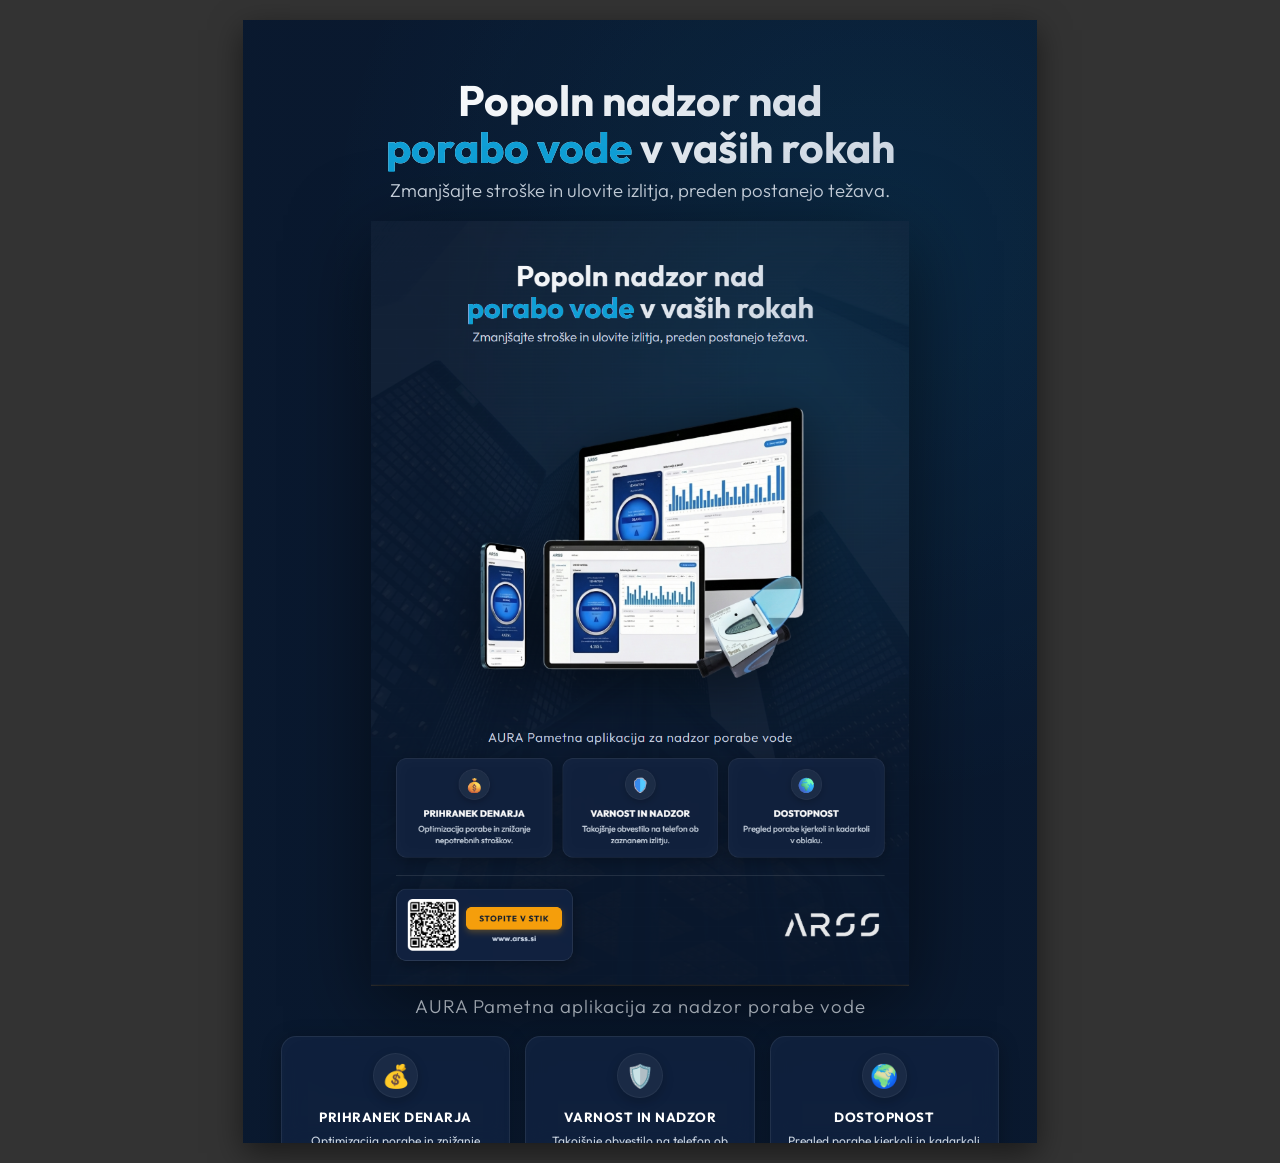
==== letak-a4.html @ 603e501b "Deploy ARSS flyer to GitHub Pages Co-authored-by: jakahrovatarss-del <245723987+jakahrovatarss-del@u" ====
<!DOCTYPE html>
<html lang="sl">

<head>
    <meta charset="UTF-8">
    <meta name="viewport" content="width=device-width, initial-scale=1.0">
    <title>ARSS Flyer - Final</title>
    <link rel="stylesheet" href="./letak-style.css">
</head>

<body>

    <div class="page">
        <header class="header">
            <h1>Popoln nadzor nad<br><span class="headline-highlight">porabo vode</span> v vaših rokah</h1>
            <p class="subtitle">Zmanjšajte stroške in ulovite izlitja, preden postanejo težava.</p>
        </header>

        <div class="visual-container">
            <div class="portal-image-wrapper">
                <img src="./slika nasega portala brez ozadja.png" alt="ARSS Portal Dashboard" class="portal-image">
            </div>
            <div class="aura-caption">AURA Pametna aplikacija za nadzor porabe vode</div>
        </div>

        <div class="features">
            <div class="feature-item">
                <div class="feature-icon-circle">💰</div>
                <div class="feature-title">Prihranek denarja</div>
                <div class="feature-desc">Optimizacija porabe in znižanje nepotrebnih stroškov.</div>
            </div>
            <div class="feature-item">
                <div class="feature-icon-circle">🛡️</div>
                <div class="feature-title">Varnost in Nadzor</div>
                <div class="feature-desc">Takojšnje obvestilo na telefon ob zaznanem izlitju.</div>
            </div>
            <div class="feature-item">
                <div class="feature-icon-circle">🌍</div>
                <div class="feature-title">Dostopnost</div>
                <div class="feature-desc">Pregled porabe kjerkoli in kadarkoli v oblaku.</div>
            </div>
        </div>

        <footer class="footer">
            <div class="footer-card">
                <img src="https://api.qrserver.com/v1/create-qr-code/?size=150x150&data=https://jakahrovatarss-del.github.io/arss-spletna-stran-/&color=000000"
                    alt="Scan QR" class="qr-code">
                <div class="footer-card-content">
                    <a href="https://jakahrovatarss-del.github.io/arss-spletna-stran-/" class="cta-button">Stopite v
                        stik</a>
                    <a href="https://jakahrovatarss-del.github.io/arss-spletna-stran-/" class="cta-link">www.arss.si</a>
                </div>
            </div>

            <div class="footer-right-section">
                <div class="footer-logo-wrapper">
                    <img src="https://arss.si/wp-content/uploads/2022/12/ARSS_logo2022.png" alt="ARSS"
                        class="footer-logo">
                </div>
            </div>
        </footer>

    </div>

</body>

</html>
---- letak-style.css ----
@import url('https://fonts.googleapis.com/css2?family=Outfit:wght@300;400;500;600;700;800&display=swap');

:root {
    /* Colors */
    --primary: #0a192f;
    --secondary: #112240;
    --accent: #0f9ed5;
    --text: #e6f1ff;
    --text-muted: #cbd5e1;
    /* Lightened from #94a3b8 for better legibility */
    --bg: #0a192f;
    --warning: #f59e0b;

    /* Spacing & Sizes */
    --page-width: 210mm;
    --page-height: 297mm;
    --page-padding: 10mm;
    --border-radius-lg: 4mm;
    --border-radius-sm: 2mm;

    /* Shadows */
    --shadow-sm: 0 4px 10px rgba(0, 0, 0, 0.2);
    --shadow-md: 0 4px 20px rgba(0, 0, 0, 0.3);
    --shadow-lg: 0 10px 30px rgba(0, 0, 0, 0.5);
    --glow: 0 0 15px rgba(15, 158, 213, 0.15);
}

* {
    box-sizing: border-box;
    margin: 0;
    padding: 0;
    -webkit-print-color-adjust: exact !important;
    print-color-adjust: exact !important;
}

body {
    background-color: #333;
    font-family: 'Outfit', sans-serif;
    display: flex;
    justify-content: center;
    padding: 20px;
    min-height: 100vh;
}

.page {
    width: var(--page-width);
    height: var(--page-height);
    background: var(--primary);
    position: relative;
    overflow: hidden;
    box-shadow: var(--shadow-lg);
    display: flex;
    flex-direction: column;
    padding: var(--page-padding);
    text-align: center;
    color: var(--text);
    gap: 5mm;
    /* Consistent vertical spacing */
}

/* Background */
.page::before {
    content: '';
    position: absolute;
    inset: 0;
    background:
        radial-gradient(circle at 80% 20%, rgba(15, 158, 213, 0.15), transparent 50%),
        linear-gradient(rgba(10, 25, 47, 0.95), rgba(10, 25, 47, 0.95)),
        url('https://images.unsplash.com/photo-1486406146926-c627a92ad1ab?q=80&w=2070&auto=format&fit=crop') center/cover no-repeat;
    opacity: 0.8;
    z-index: 0;
    pointer-events: none;
}

/* Content Elements */
.header,
.visual-container,
.features,
.footer {
    position: relative;
    z-index: 2;
}

/* Header */
.header {
    display: flex;
    flex-direction: column;
    align-items: center;
    margin-top: 5mm;
}

.header h1 {
    font-size: 32pt;
    line-height: 1.1;
    margin-bottom: 2mm;
    background: linear-gradient(135deg, #fff 0%, #cbd5e1 100%);
    background-clip: text;
    -webkit-background-clip: text;
    -webkit-text-fill-color: transparent;
}

.headline-highlight {
    color: var(--accent);
    -webkit-text-fill-color: var(--accent);
}

.subtitle {
    font-size: 14pt;
    font-weight: 300;
    color: var(--text-muted);
    max-width: 80%;
}

/* Main Visual */
.visual-container {
    display: flex;
    flex-direction: column;
    align-items: center;
    flex: 1;
    /* Allow visual to take available space */
    justify-content: center;
}

.portal-image-wrapper {
    position: relative;
    width: 75%;
    /* Increased from 65% for better visibility */
    max-width: 160mm;
    margin-bottom: 2mm;
    transition: transform 0.3s ease;
}

.portal-image {
    width: 100%;
    height: auto;
    display: block;
    filter: drop-shadow(0 20px 40px rgba(0, 0, 0, 0.5));
}

.aura-caption {
    font-size: 14pt;
    font-weight: 300;
    color: var(--text-muted);
    letter-spacing: 1px;
}

/* Features */
.features {
    display: flex;
    justify-content: space-between;
    gap: 4mm;
    /* Increased gap */
    margin-bottom: 2mm;
}

.feature-item {
    background: rgba(17, 34, 64, 0.8);
    border: 1px solid rgba(255, 255, 255, 0.08);
    border-radius: var(--border-radius-lg);
    padding: 4mm 3mm;
    flex: 1;
    display: flex;
    flex-direction: column;
    align-items: center;
    backdrop-filter: blur(10px);
    box-shadow: var(--shadow-md), inset 0 0 20px rgba(255, 255, 255, 0.02);
}

.feature-icon-circle {
    width: 12mm;
    height: 12mm;
    background: rgba(255, 255, 255, 0.05);
    border-radius: 50%;
    display: flex;
    align-items: center;
    justify-content: center;
    font-size: 6mm;
    margin-bottom: 3mm;
    box-shadow: 0 4px 12px rgba(0, 0, 0, 0.2);
    border: 1px solid rgba(255, 255, 255, 0.05);
}

.feature-title {
    font-weight: 700;
    margin-bottom: 2mm;
    text-transform: uppercase;
    font-size: 10pt;
    letter-spacing: 0.5px;
    color: #fff;
    text-align: center;
}

.feature-desc {
    font-size: 9pt;
    color: var(--text-muted);
    line-height: 1.4;
    max-width: 95%;
    text-align: center;
}


/* Footer / CTA */
.footer {
    border-top: 1px solid rgba(255, 255, 255, 0.1);
    padding-top: 5mm;
    display: flex;
    justify-content: space-between;
    align-items: center;
    /* Align items to bottom baseline */
    margin-top: auto;
}

/* Footer Card */
.footer-card {
    background: rgba(17, 34, 64, 0.95);
    border: 1px solid rgba(255, 255, 255, 0.1);
    border-radius: var(--border-radius-lg);
    padding: 3mm 4mm;
    display: flex;
    align-items: center;
    gap: 3mm;
    backdrop-filter: blur(10px);
    box-shadow: var(--shadow-md);
    height: 28mm;
    /* Fixed height for consistency */
}

.qr-code {
    width: 20mm;
    height: 20mm;
    background: #fff;
    padding: 1mm;
    border-radius: var(--border-radius-sm);
    display: block;
}

.footer-card-content {
    display: flex;
    flex-direction: column;
    gap: 1.5mm;
}

.cta-button {
    background: var(--warning);
    color: #0a192f;
    text-decoration: none;
    font-weight: 700;
    padding: 2.5mm 5mm;
    border-radius: var(--border-radius-sm);
    text-transform: uppercase;
    font-size: 9pt;
    letter-spacing: 1px;
    box-shadow: 0 4px 10px rgba(245, 158, 11, 0.3);
    text-align: center;
    transition: transform 0.2s, box-shadow 0.2s;
}

.cta-button:hover {
    transform: translateY(-1px);
    box-shadow: 0 6px 15px rgba(245, 158, 11, 0.4);
}

.cta-link {
    color: var(--text);
    text-decoration: none;
    font-weight: 500;
    font-size: 8.5pt;
    opacity: 0.9;
    text-align: center;
    letter-spacing: 0.5px;
}

/* Right: Logo Only */
.footer-right-section {
    display: flex;
    align-items: center;
    justify-content: flex-end;
}

.footer-logo-wrapper {
    display: flex;
    align-items: center;
    height: 28mm;
}

.footer-logo {
    height: 45mm;
    width: auto;
    object-fit: contain;
    filter: brightness(0) invert(1);
    opacity: 0.9;
}


@media print {
    body {
        background: none;
        padding: 0;
    }

    .page {
        box-shadow: none;
        width: 210mm;
        height: 297mm;
        margin: 0;
        -webkit-print-color-adjust: exact;
        print-color-adjust: exact;
    }
}
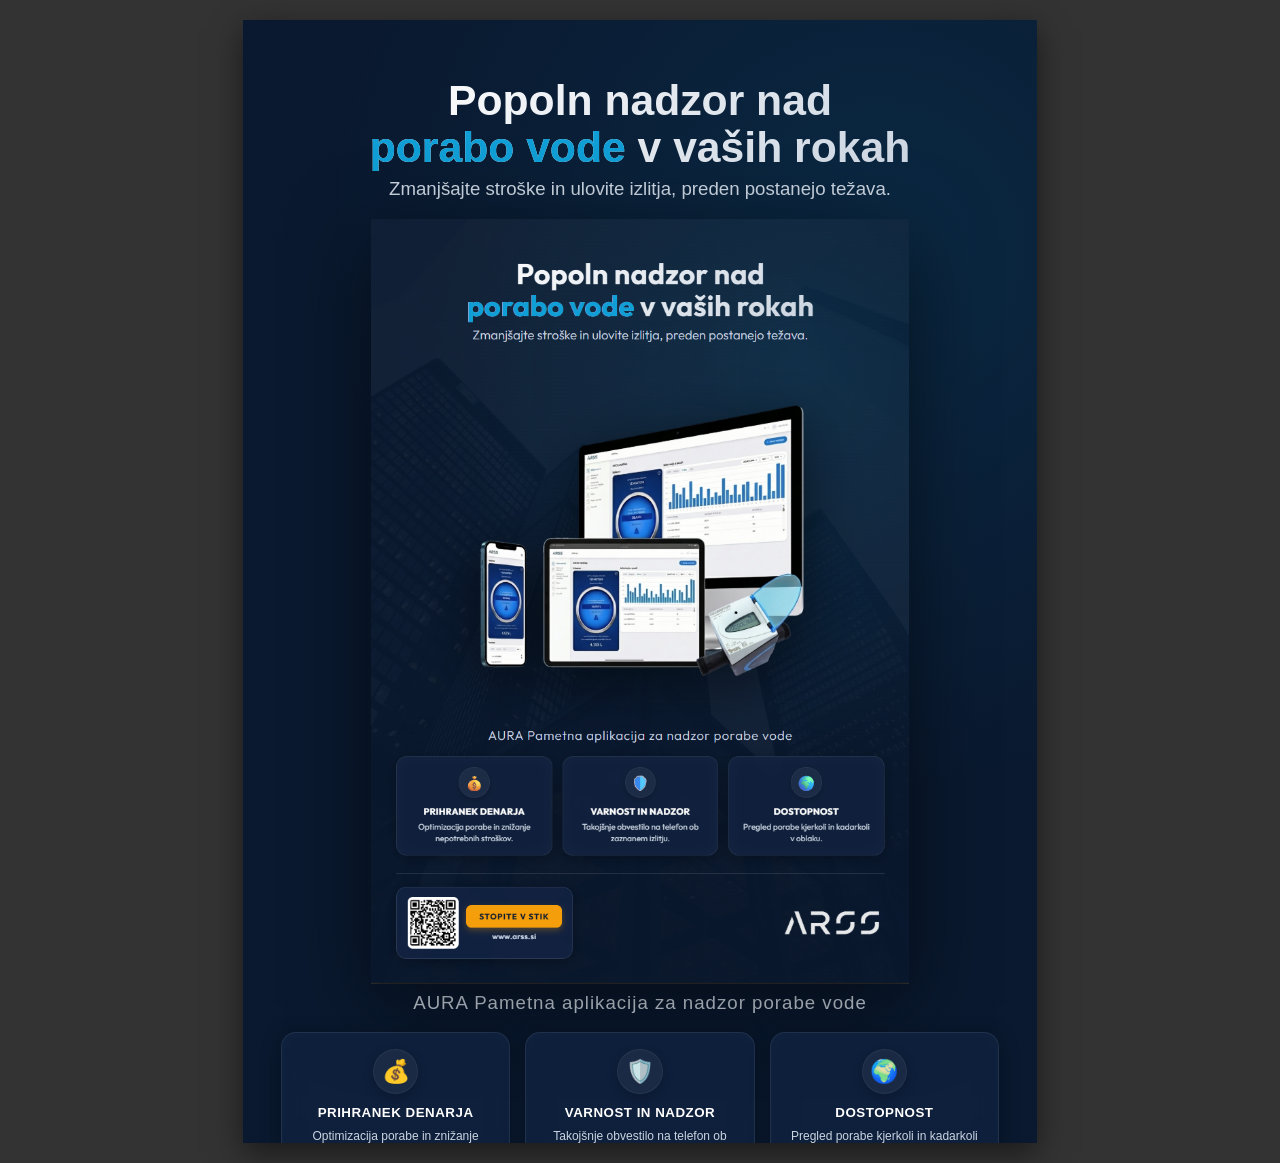
==== commit ba915121: "Make flyer work locally: remove external resource dependencies Co-authored-by: jakahrovatarss-del <2" ====
--- a/letak-a4.html
+++ b/letak-a4.html
@@ -1,67 +1,67 @@
-<!DOCTYPE html>
-<html lang="sl">
-
-<head>
-    <meta charset="UTF-8">
-    <meta name="viewport" content="width=device-width, initial-scale=1.0">
-    <title>ARSS Flyer - Final</title>
-    <link rel="stylesheet" href="./letak-style.css">
-</head>
-
-<body>
-
-    <div class="page">
-        <header class="header">
-            <h1>Popoln nadzor nad<br><span class="headline-highlight">porabo vode</span> v vaših rokah</h1>
-            <p class="subtitle">Zmanjšajte stroške in ulovite izlitja, preden postanejo težava.</p>
-        </header>
-
-        <div class="visual-container">
-            <div class="portal-image-wrapper">
-                <img src="./slika nasega portala brez ozadja.png" alt="ARSS Portal Dashboard" class="portal-image">
-            </div>
-            <div class="aura-caption">AURA Pametna aplikacija za nadzor porabe vode</div>
-        </div>
-
-        <div class="features">
-            <div class="feature-item">
-                <div class="feature-icon-circle">💰</div>
-                <div class="feature-title">Prihranek denarja</div>
-                <div class="feature-desc">Optimizacija porabe in znižanje nepotrebnih stroškov.</div>
-            </div>
-            <div class="feature-item">
-                <div class="feature-icon-circle">🛡️</div>
-                <div class="feature-title">Varnost in Nadzor</div>
-                <div class="feature-desc">Takojšnje obvestilo na telefon ob zaznanem izlitju.</div>
-            </div>
-            <div class="feature-item">
-                <div class="feature-icon-circle">🌍</div>
-                <div class="feature-title">Dostopnost</div>
-                <div class="feature-desc">Pregled porabe kjerkoli in kadarkoli v oblaku.</div>
-            </div>
-        </div>
-
-        <footer class="footer">
-            <div class="footer-card">
-                <img src="https://api.qrserver.com/v1/create-qr-code/?size=150x150&data=https://jakahrovatarss-del.github.io/arss-spletna-stran-/&color=000000"
-                    alt="Scan QR" class="qr-code">
-                <div class="footer-card-content">
-                    <a href="https://jakahrovatarss-del.github.io/arss-spletna-stran-/" class="cta-button">Stopite v
-                        stik</a>
-                    <a href="https://jakahrovatarss-del.github.io/arss-spletna-stran-/" class="cta-link">www.arss.si</a>
-                </div>
-            </div>
-
-            <div class="footer-right-section">
-                <div class="footer-logo-wrapper">
-                    <img src="https://arss.si/wp-content/uploads/2022/12/ARSS_logo2022.png" alt="ARSS"
-                        class="footer-logo">
-                </div>
-            </div>
-        </footer>
-
-    </div>
-
-</body>
-
+<!DOCTYPE html>
+<html lang="sl">
+
+<head>
+    <meta charset="UTF-8">
+    <meta name="viewport" content="width=device-width, initial-scale=1.0">
+    <title>ARSS Flyer - Final</title>
+    <link rel="stylesheet" href="./letak-style.css">
+</head>
+
+<body>
+
+    <div class="page">
+        <header class="header">
+            <h1>Popoln nadzor nad<br><span class="headline-highlight">porabo vode</span> v vaših rokah</h1>
+            <p class="subtitle">Zmanjšajte stroške in ulovite izlitja, preden postanejo težava.</p>
+        </header>
+
+        <div class="visual-container">
+            <div class="portal-image-wrapper">
+                <img src="./slika nasega portala brez ozadja.png" alt="ARSS Portal Dashboard" class="portal-image">
+            </div>
+            <div class="aura-caption">AURA Pametna aplikacija za nadzor porabe vode</div>
+        </div>
+
+        <div class="features">
+            <div class="feature-item">
+                <div class="feature-icon-circle">💰</div>
+                <div class="feature-title">Prihranek denarja</div>
+                <div class="feature-desc">Optimizacija porabe in znižanje nepotrebnih stroškov.</div>
+            </div>
+            <div class="feature-item">
+                <div class="feature-icon-circle">🛡️</div>
+                <div class="feature-title">Varnost in Nadzor</div>
+                <div class="feature-desc">Takojšnje obvestilo na telefon ob zaznanem izlitju.</div>
+            </div>
+            <div class="feature-item">
+                <div class="feature-icon-circle">🌍</div>
+                <div class="feature-title">Dostopnost</div>
+                <div class="feature-desc">Pregled porabe kjerkoli in kadarkoli v oblaku.</div>
+            </div>
+        </div>
+
+        <footer class="footer">
+            <div class="footer-card">
+                <img src="[data-uri]"
+                    alt="Scan QR" class="qr-code">
+                <div class="footer-card-content">
+                    <a href="https://jakahrovatarss-del.github.io/arss-spletna-stran-/" class="cta-button">Stopite v
+                        stik</a>
+                    <a href="https://jakahrovatarss-del.github.io/arss-spletna-stran-/" class="cta-link">www.arss.si</a>
+                </div>
+            </div>
+
+            <div class="footer-right-section">
+                <div class="footer-logo-wrapper">
+                    <img src="./logo.png" alt="ARSS"
+                        class="footer-logo">
+                </div>
+            </div>
+        </footer>
+
+    </div>
+
+</body>
+
 </html>
--- a/letak-style.css
+++ b/letak-style.css
@@ -1,309 +1,306 @@
-@import url('https://fonts.googleapis.com/css2?family=Outfit:wght@300;400;500;600;700;800&display=swap');
-
-:root {
-    /* Colors */
-    --primary: #0a192f;
-    --secondary: #112240;
-    --accent: #0f9ed5;
-    --text: #e6f1ff;
-    --text-muted: #cbd5e1;
-    /* Lightened from #94a3b8 for better legibility */
-    --bg: #0a192f;
-    --warning: #f59e0b;
-
-    /* Spacing & Sizes */
-    --page-width: 210mm;
-    --page-height: 297mm;
-    --page-padding: 10mm;
-    --border-radius-lg: 4mm;
-    --border-radius-sm: 2mm;
-
-    /* Shadows */
-    --shadow-sm: 0 4px 10px rgba(0, 0, 0, 0.2);
-    --shadow-md: 0 4px 20px rgba(0, 0, 0, 0.3);
-    --shadow-lg: 0 10px 30px rgba(0, 0, 0, 0.5);
-    --glow: 0 0 15px rgba(15, 158, 213, 0.15);
-}
-
-* {
-    box-sizing: border-box;
-    margin: 0;
-    padding: 0;
-    -webkit-print-color-adjust: exact !important;
-    print-color-adjust: exact !important;
-}
-
-body {
-    background-color: #333;
-    font-family: 'Outfit', sans-serif;
-    display: flex;
-    justify-content: center;
-    padding: 20px;
-    min-height: 100vh;
-}
-
-.page {
-    width: var(--page-width);
-    height: var(--page-height);
-    background: var(--primary);
-    position: relative;
-    overflow: hidden;
-    box-shadow: var(--shadow-lg);
-    display: flex;
-    flex-direction: column;
-    padding: var(--page-padding);
-    text-align: center;
-    color: var(--text);
-    gap: 5mm;
-    /* Consistent vertical spacing */
-}
-
-/* Background */
-.page::before {
-    content: '';
-    position: absolute;
-    inset: 0;
-    background:
-        radial-gradient(circle at 80% 20%, rgba(15, 158, 213, 0.15), transparent 50%),
-        linear-gradient(rgba(10, 25, 47, 0.95), rgba(10, 25, 47, 0.95)),
-        url('https://images.unsplash.com/photo-1486406146926-c627a92ad1ab?q=80&w=2070&auto=format&fit=crop') center/cover no-repeat;
-    opacity: 0.8;
-    z-index: 0;
-    pointer-events: none;
-}
-
-/* Content Elements */
-.header,
-.visual-container,
-.features,
-.footer {
-    position: relative;
-    z-index: 2;
-}
-
-/* Header */
-.header {
-    display: flex;
-    flex-direction: column;
-    align-items: center;
-    margin-top: 5mm;
-}
-
-.header h1 {
-    font-size: 32pt;
-    line-height: 1.1;
-    margin-bottom: 2mm;
-    background: linear-gradient(135deg, #fff 0%, #cbd5e1 100%);
-    background-clip: text;
-    -webkit-background-clip: text;
-    -webkit-text-fill-color: transparent;
-}
-
-.headline-highlight {
-    color: var(--accent);
-    -webkit-text-fill-color: var(--accent);
-}
-
-.subtitle {
-    font-size: 14pt;
-    font-weight: 300;
-    color: var(--text-muted);
-    max-width: 80%;
-}
-
-/* Main Visual */
-.visual-container {
-    display: flex;
-    flex-direction: column;
-    align-items: center;
-    flex: 1;
-    /* Allow visual to take available space */
-    justify-content: center;
-}
-
-.portal-image-wrapper {
-    position: relative;
-    width: 75%;
-    /* Increased from 65% for better visibility */
-    max-width: 160mm;
-    margin-bottom: 2mm;
-    transition: transform 0.3s ease;
-}
-
-.portal-image {
-    width: 100%;
-    height: auto;
-    display: block;
-    filter: drop-shadow(0 20px 40px rgba(0, 0, 0, 0.5));
-}
-
-.aura-caption {
-    font-size: 14pt;
-    font-weight: 300;
-    color: var(--text-muted);
-    letter-spacing: 1px;
-}
-
-/* Features */
-.features {
-    display: flex;
-    justify-content: space-between;
-    gap: 4mm;
-    /* Increased gap */
-    margin-bottom: 2mm;
-}
-
-.feature-item {
-    background: rgba(17, 34, 64, 0.8);
-    border: 1px solid rgba(255, 255, 255, 0.08);
-    border-radius: var(--border-radius-lg);
-    padding: 4mm 3mm;
-    flex: 1;
-    display: flex;
-    flex-direction: column;
-    align-items: center;
-    backdrop-filter: blur(10px);
-    box-shadow: var(--shadow-md), inset 0 0 20px rgba(255, 255, 255, 0.02);
-}
-
-.feature-icon-circle {
-    width: 12mm;
-    height: 12mm;
-    background: rgba(255, 255, 255, 0.05);
-    border-radius: 50%;
-    display: flex;
-    align-items: center;
-    justify-content: center;
-    font-size: 6mm;
-    margin-bottom: 3mm;
-    box-shadow: 0 4px 12px rgba(0, 0, 0, 0.2);
-    border: 1px solid rgba(255, 255, 255, 0.05);
-}
-
-.feature-title {
-    font-weight: 700;
-    margin-bottom: 2mm;
-    text-transform: uppercase;
-    font-size: 10pt;
-    letter-spacing: 0.5px;
-    color: #fff;
-    text-align: center;
-}
-
-.feature-desc {
-    font-size: 9pt;
-    color: var(--text-muted);
-    line-height: 1.4;
-    max-width: 95%;
-    text-align: center;
-}
-
-
-/* Footer / CTA */
-.footer {
-    border-top: 1px solid rgba(255, 255, 255, 0.1);
-    padding-top: 5mm;
-    display: flex;
-    justify-content: space-between;
-    align-items: center;
-    /* Align items to bottom baseline */
-    margin-top: auto;
-}
-
-/* Footer Card */
-.footer-card {
-    background: rgba(17, 34, 64, 0.95);
-    border: 1px solid rgba(255, 255, 255, 0.1);
-    border-radius: var(--border-radius-lg);
-    padding: 3mm 4mm;
-    display: flex;
-    align-items: center;
-    gap: 3mm;
-    backdrop-filter: blur(10px);
-    box-shadow: var(--shadow-md);
-    height: 28mm;
-    /* Fixed height for consistency */
-}
-
-.qr-code {
-    width: 20mm;
-    height: 20mm;
-    background: #fff;
-    padding: 1mm;
-    border-radius: var(--border-radius-sm);
-    display: block;
-}
-
-.footer-card-content {
-    display: flex;
-    flex-direction: column;
-    gap: 1.5mm;
-}
-
-.cta-button {
-    background: var(--warning);
-    color: #0a192f;
-    text-decoration: none;
-    font-weight: 700;
-    padding: 2.5mm 5mm;
-    border-radius: var(--border-radius-sm);
-    text-transform: uppercase;
-    font-size: 9pt;
-    letter-spacing: 1px;
-    box-shadow: 0 4px 10px rgba(245, 158, 11, 0.3);
-    text-align: center;
-    transition: transform 0.2s, box-shadow 0.2s;
-}
-
-.cta-button:hover {
-    transform: translateY(-1px);
-    box-shadow: 0 6px 15px rgba(245, 158, 11, 0.4);
-}
-
-.cta-link {
-    color: var(--text);
-    text-decoration: none;
-    font-weight: 500;
-    font-size: 8.5pt;
-    opacity: 0.9;
-    text-align: center;
-    letter-spacing: 0.5px;
-}
-
-/* Right: Logo Only */
-.footer-right-section {
-    display: flex;
-    align-items: center;
-    justify-content: flex-end;
-}
-
-.footer-logo-wrapper {
-    display: flex;
-    align-items: center;
-    height: 28mm;
-}
-
-.footer-logo {
-    height: 45mm;
-    width: auto;
-    object-fit: contain;
-    filter: brightness(0) invert(1);
-    opacity: 0.9;
-}
-
-
-@media print {
-    body {
-        background: none;
-        padding: 0;
-    }
-
-    .page {
-        box-shadow: none;
-        width: 210mm;
-        height: 297mm;
-        margin: 0;
-        -webkit-print-color-adjust: exact;
-        print-color-adjust: exact;
-    }
+:root {
+    /* Colors */
+    --primary: #0a192f;
+    --secondary: #112240;
+    --accent: #0f9ed5;
+    --text: #e6f1ff;
+    --text-muted: #cbd5e1;
+    /* Lightened from #94a3b8 for better legibility */
+    --bg: #0a192f;
+    --warning: #f59e0b;
+
+    /* Spacing & Sizes */
+    --page-width: 210mm;
+    --page-height: 297mm;
+    --page-padding: 10mm;
+    --border-radius-lg: 4mm;
+    --border-radius-sm: 2mm;
+
+    /* Shadows */
+    --shadow-sm: 0 4px 10px rgba(0, 0, 0, 0.2);
+    --shadow-md: 0 4px 20px rgba(0, 0, 0, 0.3);
+    --shadow-lg: 0 10px 30px rgba(0, 0, 0, 0.5);
+    --glow: 0 0 15px rgba(15, 158, 213, 0.15);
+}
+
+* {
+    box-sizing: border-box;
+    margin: 0;
+    padding: 0;
+    -webkit-print-color-adjust: exact !important;
+    print-color-adjust: exact !important;
+}
+
+body {
+    background-color: #333;
+    font-family: 'Outfit', 'Segoe UI', Arial, sans-serif;
+    display: flex;
+    justify-content: center;
+    padding: 20px;
+    min-height: 100vh;
+}
+
+.page {
+    width: var(--page-width);
+    height: var(--page-height);
+    background: var(--primary);
+    position: relative;
+    overflow: hidden;
+    box-shadow: var(--shadow-lg);
+    display: flex;
+    flex-direction: column;
+    padding: var(--page-padding);
+    text-align: center;
+    color: var(--text);
+    gap: 5mm;
+    /* Consistent vertical spacing */
+}
+
+/* Background */
+.page::before {
+    content: '';
+    position: absolute;
+    inset: 0;
+    background:
+        radial-gradient(circle at 80% 20%, rgba(15, 158, 213, 0.15), transparent 50%),
+        linear-gradient(rgba(10, 25, 47, 0.95), rgba(10, 25, 47, 0.95));
+    opacity: 0.8;
+    z-index: 0;
+    pointer-events: none;
+}
+
+/* Content Elements */
+.header,
+.visual-container,
+.features,
+.footer {
+    position: relative;
+    z-index: 2;
+}
+
+/* Header */
+.header {
+    display: flex;
+    flex-direction: column;
+    align-items: center;
+    margin-top: 5mm;
+}
+
+.header h1 {
+    font-size: 32pt;
+    line-height: 1.1;
+    margin-bottom: 2mm;
+    background: linear-gradient(135deg, #fff 0%, #cbd5e1 100%);
+    background-clip: text;
+    -webkit-background-clip: text;
+    -webkit-text-fill-color: transparent;
+}
+
+.headline-highlight {
+    color: var(--accent);
+    -webkit-text-fill-color: var(--accent);
+}
+
+.subtitle {
+    font-size: 14pt;
+    font-weight: 300;
+    color: var(--text-muted);
+    max-width: 80%;
+}
+
+/* Main Visual */
+.visual-container {
+    display: flex;
+    flex-direction: column;
+    align-items: center;
+    flex: 1;
+    /* Allow visual to take available space */
+    justify-content: center;
+}
+
+.portal-image-wrapper {
+    position: relative;
+    width: 75%;
+    /* Increased from 65% for better visibility */
+    max-width: 160mm;
+    margin-bottom: 2mm;
+    transition: transform 0.3s ease;
+}
+
+.portal-image {
+    width: 100%;
+    height: auto;
+    display: block;
+    filter: drop-shadow(0 20px 40px rgba(0, 0, 0, 0.5));
+}
+
+.aura-caption {
+    font-size: 14pt;
+    font-weight: 300;
+    color: var(--text-muted);
+    letter-spacing: 1px;
+}
+
+/* Features */
+.features {
+    display: flex;
+    justify-content: space-between;
+    gap: 4mm;
+    /* Increased gap */
+    margin-bottom: 2mm;
+}
+
+.feature-item {
+    background: rgba(17, 34, 64, 0.8);
+    border: 1px solid rgba(255, 255, 255, 0.08);
+    border-radius: var(--border-radius-lg);
+    padding: 4mm 3mm;
+    flex: 1;
+    display: flex;
+    flex-direction: column;
+    align-items: center;
+    backdrop-filter: blur(10px);
+    box-shadow: var(--shadow-md), inset 0 0 20px rgba(255, 255, 255, 0.02);
+}
+
+.feature-icon-circle {
+    width: 12mm;
+    height: 12mm;
+    background: rgba(255, 255, 255, 0.05);
+    border-radius: 50%;
+    display: flex;
+    align-items: center;
+    justify-content: center;
+    font-size: 6mm;
+    margin-bottom: 3mm;
+    box-shadow: 0 4px 12px rgba(0, 0, 0, 0.2);
+    border: 1px solid rgba(255, 255, 255, 0.05);
+}
+
+.feature-title {
+    font-weight: 700;
+    margin-bottom: 2mm;
+    text-transform: uppercase;
+    font-size: 10pt;
+    letter-spacing: 0.5px;
+    color: #fff;
+    text-align: center;
+}
+
+.feature-desc {
+    font-size: 9pt;
+    color: var(--text-muted);
+    line-height: 1.4;
+    max-width: 95%;
+    text-align: center;
+}
+
+
+/* Footer / CTA */
+.footer {
+    border-top: 1px solid rgba(255, 255, 255, 0.1);
+    padding-top: 5mm;
+    display: flex;
+    justify-content: space-between;
+    align-items: center;
+    /* Align items to bottom baseline */
+    margin-top: auto;
+}
+
+/* Footer Card */
+.footer-card {
+    background: rgba(17, 34, 64, 0.95);
+    border: 1px solid rgba(255, 255, 255, 0.1);
+    border-radius: var(--border-radius-lg);
+    padding: 3mm 4mm;
+    display: flex;
+    align-items: center;
+    gap: 3mm;
+    backdrop-filter: blur(10px);
+    box-shadow: var(--shadow-md);
+    height: 28mm;
+    /* Fixed height for consistency */
+}
+
+.qr-code {
+    width: 20mm;
+    height: 20mm;
+    background: #fff;
+    padding: 1mm;
+    border-radius: var(--border-radius-sm);
+    display: block;
+}
+
+.footer-card-content {
+    display: flex;
+    flex-direction: column;
+    gap: 1.5mm;
+}
+
+.cta-button {
+    background: var(--warning);
+    color: #0a192f;
+    text-decoration: none;
+    font-weight: 700;
+    padding: 2.5mm 5mm;
+    border-radius: var(--border-radius-sm);
+    text-transform: uppercase;
+    font-size: 9pt;
+    letter-spacing: 1px;
+    box-shadow: 0 4px 10px rgba(245, 158, 11, 0.3);
+    text-align: center;
+    transition: transform 0.2s, box-shadow 0.2s;
+}
+
+.cta-button:hover {
+    transform: translateY(-1px);
+    box-shadow: 0 6px 15px rgba(245, 158, 11, 0.4);
+}
+
+.cta-link {
+    color: var(--text);
+    text-decoration: none;
+    font-weight: 500;
+    font-size: 8.5pt;
+    opacity: 0.9;
+    text-align: center;
+    letter-spacing: 0.5px;
+}
+
+/* Right: Logo Only */
+.footer-right-section {
+    display: flex;
+    align-items: center;
+    justify-content: flex-end;
+}
+
+.footer-logo-wrapper {
+    display: flex;
+    align-items: center;
+    height: 28mm;
+}
+
+.footer-logo {
+    height: 45mm;
+    width: auto;
+    object-fit: contain;
+    filter: brightness(0) invert(1);
+    opacity: 0.9;
+}
+
+
+@media print {
+    body {
+        background: none;
+        padding: 0;
+    }
+
+    .page {
+        box-shadow: none;
+        width: 210mm;
+        height: 297mm;
+        margin: 0;
+        -webkit-print-color-adjust: exact;
+        print-color-adjust: exact;
+    }
 }
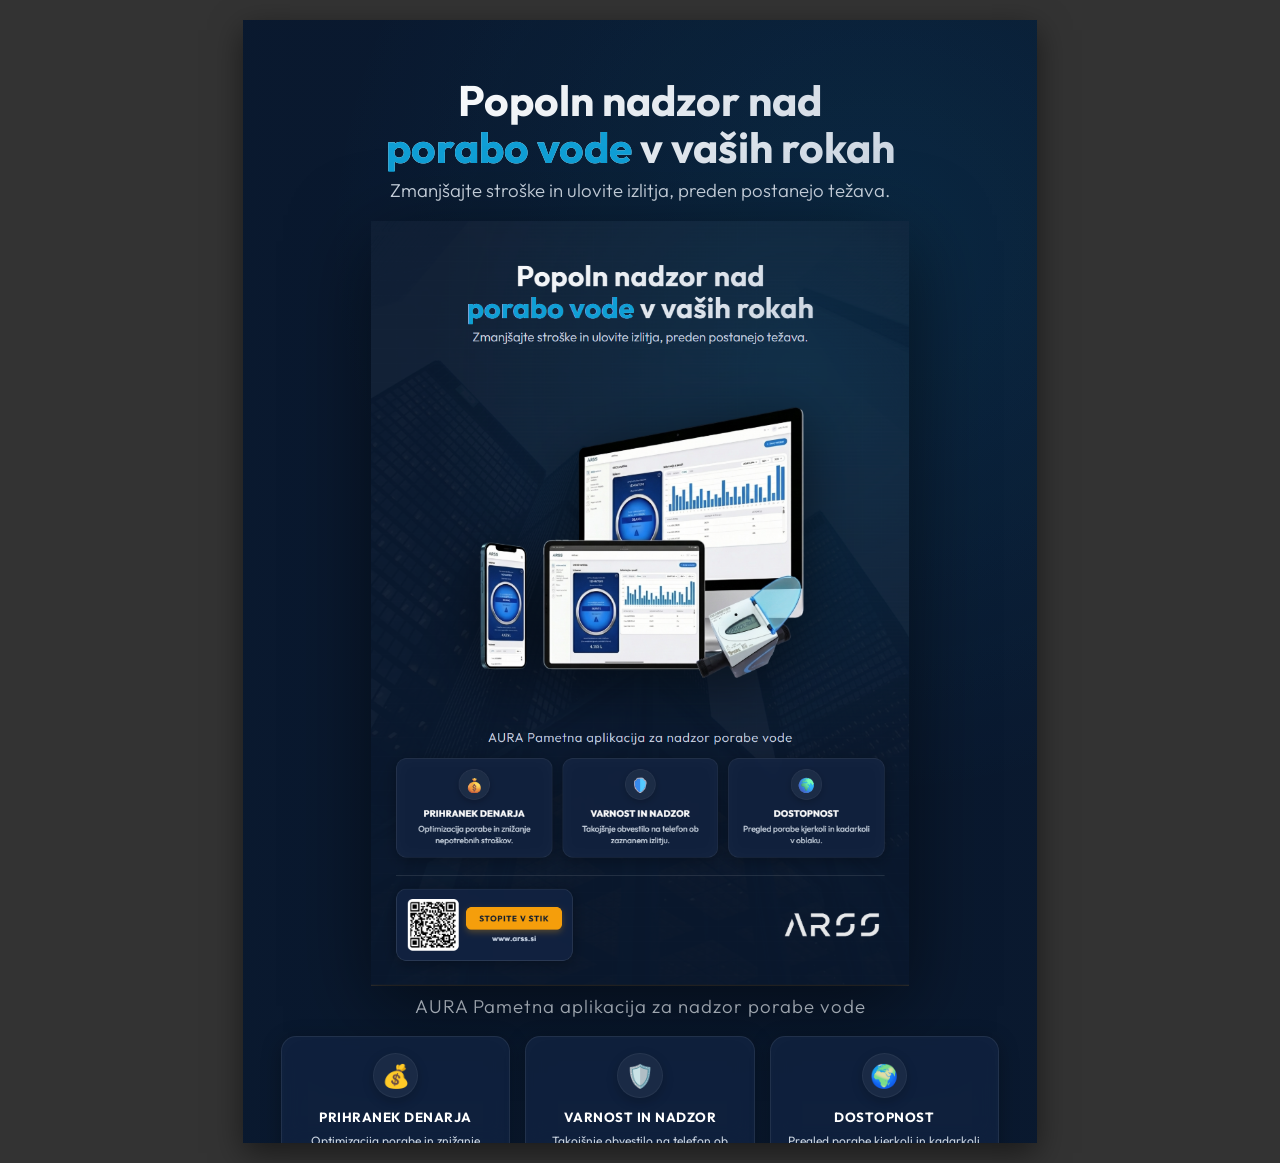
==== commit 5229d5dd: "Rename files to proper names and add GitHub Pages deploy workflow Co-authored-by: jakahrovatarss-del" ====
--- a/letak-a4.html
+++ b/letak-a4.html
@@ -1,67 +1,67 @@
-<!DOCTYPE html>
-<html lang="sl">
-
-<head>
-    <meta charset="UTF-8">
-    <meta name="viewport" content="width=device-width, initial-scale=1.0">
-    <title>ARSS Flyer - Final</title>
-    <link rel="stylesheet" href="./letak-style.css">
-</head>
-
-<body>
-
-    <div class="page">
-        <header class="header">
-            <h1>Popoln nadzor nad<br><span class="headline-highlight">porabo vode</span> v vaših rokah</h1>
-            <p class="subtitle">Zmanjšajte stroške in ulovite izlitja, preden postanejo težava.</p>
-        </header>
-
-        <div class="visual-container">
-            <div class="portal-image-wrapper">
-                <img src="./slika nasega portala brez ozadja.png" alt="ARSS Portal Dashboard" class="portal-image">
-            </div>
-            <div class="aura-caption">AURA Pametna aplikacija za nadzor porabe vode</div>
-        </div>
-
-        <div class="features">
-            <div class="feature-item">
-                <div class="feature-icon-circle">💰</div>
-                <div class="feature-title">Prihranek denarja</div>
-                <div class="feature-desc">Optimizacija porabe in znižanje nepotrebnih stroškov.</div>
-            </div>
-            <div class="feature-item">
-                <div class="feature-icon-circle">🛡️</div>
-                <div class="feature-title">Varnost in Nadzor</div>
-                <div class="feature-desc">Takojšnje obvestilo na telefon ob zaznanem izlitju.</div>
-            </div>
-            <div class="feature-item">
-                <div class="feature-icon-circle">🌍</div>
-                <div class="feature-title">Dostopnost</div>
-                <div class="feature-desc">Pregled porabe kjerkoli in kadarkoli v oblaku.</div>
-            </div>
-        </div>
-
-        <footer class="footer">
-            <div class="footer-card">
-                <img src="[data-uri]"
-                    alt="Scan QR" class="qr-code">
-                <div class="footer-card-content">
-                    <a href="https://jakahrovatarss-del.github.io/arss-spletna-stran-/" class="cta-button">Stopite v
-                        stik</a>
-                    <a href="https://jakahrovatarss-del.github.io/arss-spletna-stran-/" class="cta-link">www.arss.si</a>
-                </div>
-            </div>
-
-            <div class="footer-right-section">
-                <div class="footer-logo-wrapper">
-                    <img src="./logo.png" alt="ARSS"
-                        class="footer-logo">
-                </div>
-            </div>
-        </footer>
-
-    </div>
-
-</body>
-
+<!DOCTYPE html>
+<html lang="sl">
+
+<head>
+    <meta charset="UTF-8">
+    <meta name="viewport" content="width=device-width, initial-scale=1.0">
+    <title>ARSS Flyer - Final</title>
+    <link rel="stylesheet" href="./letak-style.css">
+</head>
+
+<body>
+
+    <div class="page">
+        <header class="header">
+            <h1>Popoln nadzor nad<br><span class="headline-highlight">porabo vode</span> v vaših rokah</h1>
+            <p class="subtitle">Zmanjšajte stroške in ulovite izlitja, preden postanejo težava.</p>
+        </header>
+
+        <div class="visual-container">
+            <div class="portal-image-wrapper">
+                <img src="./slika nasega portala brez ozadja.png" alt="ARSS Portal Dashboard" class="portal-image">
+            </div>
+            <div class="aura-caption">AURA Pametna aplikacija za nadzor porabe vode</div>
+        </div>
+
+        <div class="features">
+            <div class="feature-item">
+                <div class="feature-icon-circle">💰</div>
+                <div class="feature-title">Prihranek denarja</div>
+                <div class="feature-desc">Optimizacija porabe in znižanje nepotrebnih stroškov.</div>
+            </div>
+            <div class="feature-item">
+                <div class="feature-icon-circle">🛡️</div>
+                <div class="feature-title">Varnost in Nadzor</div>
+                <div class="feature-desc">Takojšnje obvestilo na telefon ob zaznanem izlitju.</div>
+            </div>
+            <div class="feature-item">
+                <div class="feature-icon-circle">🌍</div>
+                <div class="feature-title">Dostopnost</div>
+                <div class="feature-desc">Pregled porabe kjerkoli in kadarkoli v oblaku.</div>
+            </div>
+        </div>
+
+        <footer class="footer">
+            <div class="footer-card">
+                <img src="https://api.qrserver.com/v1/create-qr-code/?size=150x150&data=https://jakahrovatarss-del.github.io/arss-spletna-stran-/&color=000000"
+                    alt="Scan QR" class="qr-code">
+                <div class="footer-card-content">
+                    <a href="https://jakahrovatarss-del.github.io/arss-spletna-stran-/" class="cta-button">Stopite v
+                        stik</a>
+                    <a href="https://jakahrovatarss-del.github.io/arss-spletna-stran-/" class="cta-link">www.arss.si</a>
+                </div>
+            </div>
+
+            <div class="footer-right-section">
+                <div class="footer-logo-wrapper">
+                    <img src="https://arss.si/wp-content/uploads/2022/12/ARSS_logo2022.png" alt="ARSS"
+                        class="footer-logo">
+                </div>
+            </div>
+        </footer>
+
+    </div>
+
+</body>
+
 </html>
--- a/letak-style.css
+++ b/letak-style.css
@@ -1,306 +1,309 @@
-:root {
-    /* Colors */
-    --primary: #0a192f;
-    --secondary: #112240;
-    --accent: #0f9ed5;
-    --text: #e6f1ff;
-    --text-muted: #cbd5e1;
-    /* Lightened from #94a3b8 for better legibility */
-    --bg: #0a192f;
-    --warning: #f59e0b;
-
-    /* Spacing & Sizes */
-    --page-width: 210mm;
-    --page-height: 297mm;
-    --page-padding: 10mm;
-    --border-radius-lg: 4mm;
-    --border-radius-sm: 2mm;
-
-    /* Shadows */
-    --shadow-sm: 0 4px 10px rgba(0, 0, 0, 0.2);
-    --shadow-md: 0 4px 20px rgba(0, 0, 0, 0.3);
-    --shadow-lg: 0 10px 30px rgba(0, 0, 0, 0.5);
-    --glow: 0 0 15px rgba(15, 158, 213, 0.15);
-}
-
-* {
-    box-sizing: border-box;
-    margin: 0;
-    padding: 0;
-    -webkit-print-color-adjust: exact !important;
-    print-color-adjust: exact !important;
-}
-
-body {
-    background-color: #333;
-    font-family: 'Outfit', 'Segoe UI', Arial, sans-serif;
-    display: flex;
-    justify-content: center;
-    padding: 20px;
-    min-height: 100vh;
-}
-
-.page {
-    width: var(--page-width);
-    height: var(--page-height);
-    background: var(--primary);
-    position: relative;
-    overflow: hidden;
-    box-shadow: var(--shadow-lg);
-    display: flex;
-    flex-direction: column;
-    padding: var(--page-padding);
-    text-align: center;
-    color: var(--text);
-    gap: 5mm;
-    /* Consistent vertical spacing */
-}
-
-/* Background */
-.page::before {
-    content: '';
-    position: absolute;
-    inset: 0;
-    background:
-        radial-gradient(circle at 80% 20%, rgba(15, 158, 213, 0.15), transparent 50%),
-        linear-gradient(rgba(10, 25, 47, 0.95), rgba(10, 25, 47, 0.95));
-    opacity: 0.8;
-    z-index: 0;
-    pointer-events: none;
-}
-
-/* Content Elements */
-.header,
-.visual-container,
-.features,
-.footer {
-    position: relative;
-    z-index: 2;
-}
-
-/* Header */
-.header {
-    display: flex;
-    flex-direction: column;
-    align-items: center;
-    margin-top: 5mm;
-}
-
-.header h1 {
-    font-size: 32pt;
-    line-height: 1.1;
-    margin-bottom: 2mm;
-    background: linear-gradient(135deg, #fff 0%, #cbd5e1 100%);
-    background-clip: text;
-    -webkit-background-clip: text;
-    -webkit-text-fill-color: transparent;
-}
-
-.headline-highlight {
-    color: var(--accent);
-    -webkit-text-fill-color: var(--accent);
-}
-
-.subtitle {
-    font-size: 14pt;
-    font-weight: 300;
-    color: var(--text-muted);
-    max-width: 80%;
-}
-
-/* Main Visual */
-.visual-container {
-    display: flex;
-    flex-direction: column;
-    align-items: center;
-    flex: 1;
-    /* Allow visual to take available space */
-    justify-content: center;
-}
-
-.portal-image-wrapper {
-    position: relative;
-    width: 75%;
-    /* Increased from 65% for better visibility */
-    max-width: 160mm;
-    margin-bottom: 2mm;
-    transition: transform 0.3s ease;
-}
-
-.portal-image {
-    width: 100%;
-    height: auto;
-    display: block;
-    filter: drop-shadow(0 20px 40px rgba(0, 0, 0, 0.5));
-}
-
-.aura-caption {
-    font-size: 14pt;
-    font-weight: 300;
-    color: var(--text-muted);
-    letter-spacing: 1px;
-}
-
-/* Features */
-.features {
-    display: flex;
-    justify-content: space-between;
-    gap: 4mm;
-    /* Increased gap */
-    margin-bottom: 2mm;
-}
-
-.feature-item {
-    background: rgba(17, 34, 64, 0.8);
-    border: 1px solid rgba(255, 255, 255, 0.08);
-    border-radius: var(--border-radius-lg);
-    padding: 4mm 3mm;
-    flex: 1;
-    display: flex;
-    flex-direction: column;
-    align-items: center;
-    backdrop-filter: blur(10px);
-    box-shadow: var(--shadow-md), inset 0 0 20px rgba(255, 255, 255, 0.02);
-}
-
-.feature-icon-circle {
-    width: 12mm;
-    height: 12mm;
-    background: rgba(255, 255, 255, 0.05);
-    border-radius: 50%;
-    display: flex;
-    align-items: center;
-    justify-content: center;
-    font-size: 6mm;
-    margin-bottom: 3mm;
-    box-shadow: 0 4px 12px rgba(0, 0, 0, 0.2);
-    border: 1px solid rgba(255, 255, 255, 0.05);
-}
-
-.feature-title {
-    font-weight: 700;
-    margin-bottom: 2mm;
-    text-transform: uppercase;
-    font-size: 10pt;
-    letter-spacing: 0.5px;
-    color: #fff;
-    text-align: center;
-}
-
-.feature-desc {
-    font-size: 9pt;
-    color: var(--text-muted);
-    line-height: 1.4;
-    max-width: 95%;
-    text-align: center;
-}
-
-
-/* Footer / CTA */
-.footer {
-    border-top: 1px solid rgba(255, 255, 255, 0.1);
-    padding-top: 5mm;
-    display: flex;
-    justify-content: space-between;
-    align-items: center;
-    /* Align items to bottom baseline */
-    margin-top: auto;
-}
-
-/* Footer Card */
-.footer-card {
-    background: rgba(17, 34, 64, 0.95);
-    border: 1px solid rgba(255, 255, 255, 0.1);
-    border-radius: var(--border-radius-lg);
-    padding: 3mm 4mm;
-    display: flex;
-    align-items: center;
-    gap: 3mm;
-    backdrop-filter: blur(10px);
-    box-shadow: var(--shadow-md);
-    height: 28mm;
-    /* Fixed height for consistency */
-}
-
-.qr-code {
-    width: 20mm;
-    height: 20mm;
-    background: #fff;
-    padding: 1mm;
-    border-radius: var(--border-radius-sm);
-    display: block;
-}
-
-.footer-card-content {
-    display: flex;
-    flex-direction: column;
-    gap: 1.5mm;
-}
-
-.cta-button {
-    background: var(--warning);
-    color: #0a192f;
-    text-decoration: none;
-    font-weight: 700;
-    padding: 2.5mm 5mm;
-    border-radius: var(--border-radius-sm);
-    text-transform: uppercase;
-    font-size: 9pt;
-    letter-spacing: 1px;
-    box-shadow: 0 4px 10px rgba(245, 158, 11, 0.3);
-    text-align: center;
-    transition: transform 0.2s, box-shadow 0.2s;
-}
-
-.cta-button:hover {
-    transform: translateY(-1px);
-    box-shadow: 0 6px 15px rgba(245, 158, 11, 0.4);
-}
-
-.cta-link {
-    color: var(--text);
-    text-decoration: none;
-    font-weight: 500;
-    font-size: 8.5pt;
-    opacity: 0.9;
-    text-align: center;
-    letter-spacing: 0.5px;
-}
-
-/* Right: Logo Only */
-.footer-right-section {
-    display: flex;
-    align-items: center;
-    justify-content: flex-end;
-}
-
-.footer-logo-wrapper {
-    display: flex;
-    align-items: center;
-    height: 28mm;
-}
-
-.footer-logo {
-    height: 45mm;
-    width: auto;
-    object-fit: contain;
-    filter: brightness(0) invert(1);
-    opacity: 0.9;
-}
-
-
-@media print {
-    body {
-        background: none;
-        padding: 0;
-    }
-
-    .page {
-        box-shadow: none;
-        width: 210mm;
-        height: 297mm;
-        margin: 0;
-        -webkit-print-color-adjust: exact;
-        print-color-adjust: exact;
-    }
+@import url('https://fonts.googleapis.com/css2?family=Outfit:wght@300;400;500;600;700;800&display=swap');
+
+:root {
+    /* Colors */
+    --primary: #0a192f;
+    --secondary: #112240;
+    --accent: #0f9ed5;
+    --text: #e6f1ff;
+    --text-muted: #cbd5e1;
+    /* Lightened from #94a3b8 for better legibility */
+    --bg: #0a192f;
+    --warning: #f59e0b;
+
+    /* Spacing & Sizes */
+    --page-width: 210mm;
+    --page-height: 297mm;
+    --page-padding: 10mm;
+    --border-radius-lg: 4mm;
+    --border-radius-sm: 2mm;
+
+    /* Shadows */
+    --shadow-sm: 0 4px 10px rgba(0, 0, 0, 0.2);
+    --shadow-md: 0 4px 20px rgba(0, 0, 0, 0.3);
+    --shadow-lg: 0 10px 30px rgba(0, 0, 0, 0.5);
+    --glow: 0 0 15px rgba(15, 158, 213, 0.15);
+}
+
+* {
+    box-sizing: border-box;
+    margin: 0;
+    padding: 0;
+    -webkit-print-color-adjust: exact !important;
+    print-color-adjust: exact !important;
+}
+
+body {
+    background-color: #333;
+    font-family: 'Outfit', sans-serif;
+    display: flex;
+    justify-content: center;
+    padding: 20px;
+    min-height: 100vh;
+}
+
+.page {
+    width: var(--page-width);
+    height: var(--page-height);
+    background: var(--primary);
+    position: relative;
+    overflow: hidden;
+    box-shadow: var(--shadow-lg);
+    display: flex;
+    flex-direction: column;
+    padding: var(--page-padding);
+    text-align: center;
+    color: var(--text);
+    gap: 5mm;
+    /* Consistent vertical spacing */
+}
+
+/* Background */
+.page::before {
+    content: '';
+    position: absolute;
+    inset: 0;
+    background:
+        radial-gradient(circle at 80% 20%, rgba(15, 158, 213, 0.15), transparent 50%),
+        linear-gradient(rgba(10, 25, 47, 0.95), rgba(10, 25, 47, 0.95)),
+        url('https://images.unsplash.com/photo-1486406146926-c627a92ad1ab?q=80&w=2070&auto=format&fit=crop') center/cover no-repeat;
+    opacity: 0.8;
+    z-index: 0;
+    pointer-events: none;
+}
+
+/* Content Elements */
+.header,
+.visual-container,
+.features,
+.footer {
+    position: relative;
+    z-index: 2;
+}
+
+/* Header */
+.header {
+    display: flex;
+    flex-direction: column;
+    align-items: center;
+    margin-top: 5mm;
+}
+
+.header h1 {
+    font-size: 32pt;
+    line-height: 1.1;
+    margin-bottom: 2mm;
+    background: linear-gradient(135deg, #fff 0%, #cbd5e1 100%);
+    background-clip: text;
+    -webkit-background-clip: text;
+    -webkit-text-fill-color: transparent;
+}
+
+.headline-highlight {
+    color: var(--accent);
+    -webkit-text-fill-color: var(--accent);
+}
+
+.subtitle {
+    font-size: 14pt;
+    font-weight: 300;
+    color: var(--text-muted);
+    max-width: 80%;
+}
+
+/* Main Visual */
+.visual-container {
+    display: flex;
+    flex-direction: column;
+    align-items: center;
+    flex: 1;
+    /* Allow visual to take available space */
+    justify-content: center;
+}
+
+.portal-image-wrapper {
+    position: relative;
+    width: 75%;
+    /* Increased from 65% for better visibility */
+    max-width: 160mm;
+    margin-bottom: 2mm;
+    transition: transform 0.3s ease;
+}
+
+.portal-image {
+    width: 100%;
+    height: auto;
+    display: block;
+    filter: drop-shadow(0 20px 40px rgba(0, 0, 0, 0.5));
+}
+
+.aura-caption {
+    font-size: 14pt;
+    font-weight: 300;
+    color: var(--text-muted);
+    letter-spacing: 1px;
+}
+
+/* Features */
+.features {
+    display: flex;
+    justify-content: space-between;
+    gap: 4mm;
+    /* Increased gap */
+    margin-bottom: 2mm;
+}
+
+.feature-item {
+    background: rgba(17, 34, 64, 0.8);
+    border: 1px solid rgba(255, 255, 255, 0.08);
+    border-radius: var(--border-radius-lg);
+    padding: 4mm 3mm;
+    flex: 1;
+    display: flex;
+    flex-direction: column;
+    align-items: center;
+    backdrop-filter: blur(10px);
+    box-shadow: var(--shadow-md), inset 0 0 20px rgba(255, 255, 255, 0.02);
+}
+
+.feature-icon-circle {
+    width: 12mm;
+    height: 12mm;
+    background: rgba(255, 255, 255, 0.05);
+    border-radius: 50%;
+    display: flex;
+    align-items: center;
+    justify-content: center;
+    font-size: 6mm;
+    margin-bottom: 3mm;
+    box-shadow: 0 4px 12px rgba(0, 0, 0, 0.2);
+    border: 1px solid rgba(255, 255, 255, 0.05);
+}
+
+.feature-title {
+    font-weight: 700;
+    margin-bottom: 2mm;
+    text-transform: uppercase;
+    font-size: 10pt;
+    letter-spacing: 0.5px;
+    color: #fff;
+    text-align: center;
+}
+
+.feature-desc {
+    font-size: 9pt;
+    color: var(--text-muted);
+    line-height: 1.4;
+    max-width: 95%;
+    text-align: center;
+}
+
+
+/* Footer / CTA */
+.footer {
+    border-top: 1px solid rgba(255, 255, 255, 0.1);
+    padding-top: 5mm;
+    display: flex;
+    justify-content: space-between;
+    align-items: center;
+    /* Align items to bottom baseline */
+    margin-top: auto;
+}
+
+/* Footer Card */
+.footer-card {
+    background: rgba(17, 34, 64, 0.95);
+    border: 1px solid rgba(255, 255, 255, 0.1);
+    border-radius: var(--border-radius-lg);
+    padding: 3mm 4mm;
+    display: flex;
+    align-items: center;
+    gap: 3mm;
+    backdrop-filter: blur(10px);
+    box-shadow: var(--shadow-md);
+    height: 28mm;
+    /* Fixed height for consistency */
+}
+
+.qr-code {
+    width: 20mm;
+    height: 20mm;
+    background: #fff;
+    padding: 1mm;
+    border-radius: var(--border-radius-sm);
+    display: block;
+}
+
+.footer-card-content {
+    display: flex;
+    flex-direction: column;
+    gap: 1.5mm;
+}
+
+.cta-button {
+    background: var(--warning);
+    color: #0a192f;
+    text-decoration: none;
+    font-weight: 700;
+    padding: 2.5mm 5mm;
+    border-radius: var(--border-radius-sm);
+    text-transform: uppercase;
+    font-size: 9pt;
+    letter-spacing: 1px;
+    box-shadow: 0 4px 10px rgba(245, 158, 11, 0.3);
+    text-align: center;
+    transition: transform 0.2s, box-shadow 0.2s;
+}
+
+.cta-button:hover {
+    transform: translateY(-1px);
+    box-shadow: 0 6px 15px rgba(245, 158, 11, 0.4);
+}
+
+.cta-link {
+    color: var(--text);
+    text-decoration: none;
+    font-weight: 500;
+    font-size: 8.5pt;
+    opacity: 0.9;
+    text-align: center;
+    letter-spacing: 0.5px;
+}
+
+/* Right: Logo Only */
+.footer-right-section {
+    display: flex;
+    align-items: center;
+    justify-content: flex-end;
+}
+
+.footer-logo-wrapper {
+    display: flex;
+    align-items: center;
+    height: 28mm;
+}
+
+.footer-logo {
+    height: 45mm;
+    width: auto;
+    object-fit: contain;
+    filter: brightness(0) invert(1);
+    opacity: 0.9;
+}
+
+
+@media print {
+    body {
+        background: none;
+        padding: 0;
+    }
+
+    .page {
+        box-shadow: none;
+        width: 210mm;
+        height: 297mm;
+        margin: 0;
+        -webkit-print-color-adjust: exact;
+        print-color-adjust: exact;
+    }
 }
